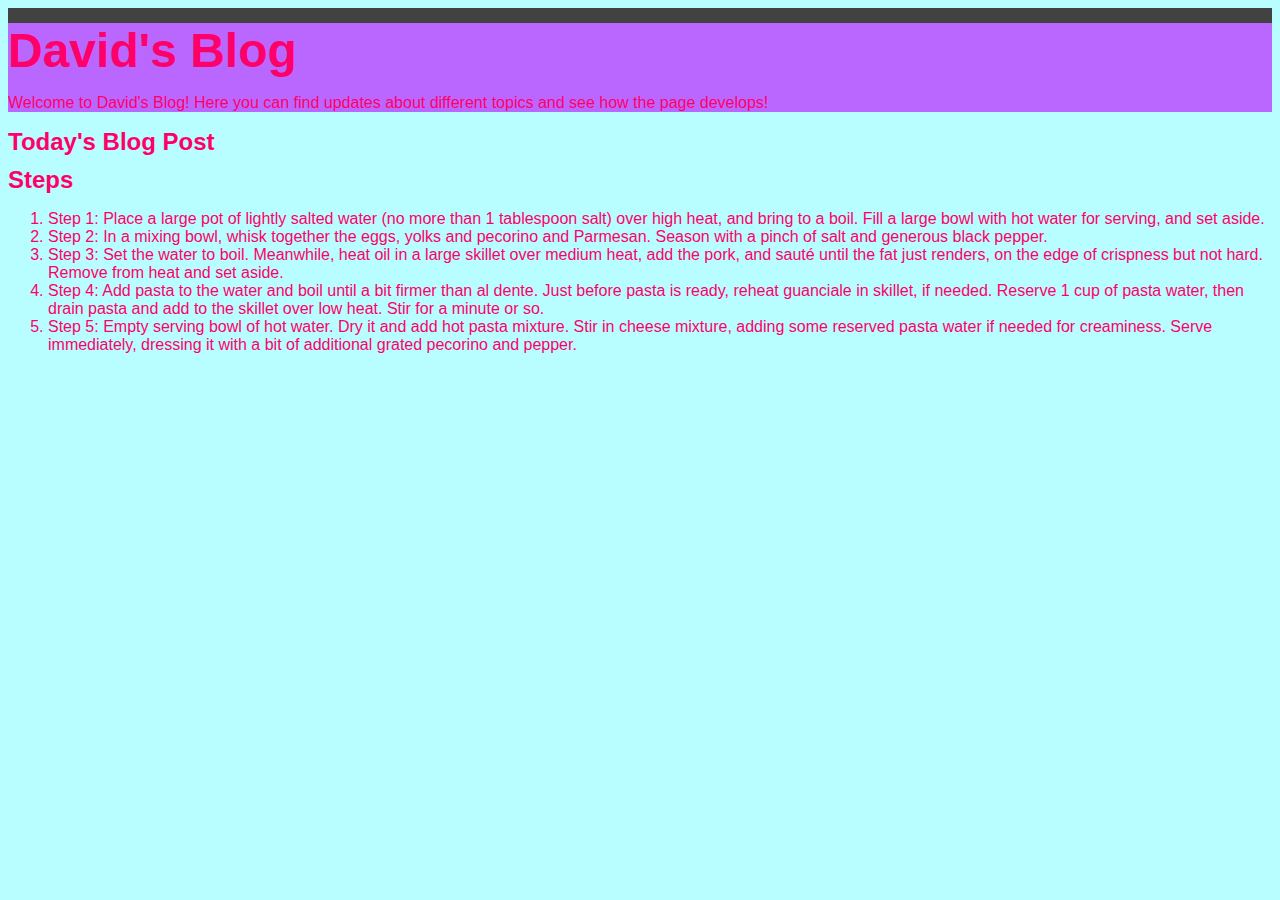
==== index.html @ a0a52c41 "updating" ====
<!DOCTYPE html>
<html lang="en">
<head>
    <meta charset="UTF-8">
    <meta name="viewport" content="width=device-width, initial-scale=1.0">
    <title>MI349_Blog</title>
    <link rel="stylesheet" href="screen.css">
</head>
<body>
    <article>
        <header>
            <h1>David's Blog</h1>
            <p>Welcome to David's Blog! Here you can find updates about different topics and see how the page develops!</p>
        </header>
        <div class="masthead">
        </div>
        <section>
            <h2>Today's Blog Post</h2>
        </section>
        <section>
            <h2>Steps</h2>
            <ol>
                <li>Step 1: Place a large pot of lightly salted water (no more than 1 tablespoon salt) over high heat, and bring to a boil. Fill a large bowl with hot water for serving, and set aside.</li>
                <li>Step 2: In a mixing bowl, whisk together the eggs, yolks and pecorino and Parmesan. Season with a pinch of salt and generous black pepper.</li>
                <li>Step 3: Set the water to boil. Meanwhile, heat oil in a large skillet over medium heat, add the pork, and sauté until the fat just renders, on the edge of crispness but not hard. Remove from heat and set aside.</li>
                <li>Step 4: Add pasta to the water and boil until a bit firmer than al dente. Just before pasta is ready, reheat guanciale in skillet, if needed. Reserve 1 cup of pasta water, then drain pasta and add to the skillet over low heat. Stir for a minute or so.</li>
                <li>Step 5: Empty serving bowl of hot water. Dry it and add hot pasta mixture. Stir in cheese mixture, adding some reserved pasta water if needed for creaminess. Serve immediately, dressing it with a bit of additional grated pecorino and pepper.</li>
            </ol>
        </section>
    </article>
</body>
</html>
---- screen.css ----
body {
    background: #b8fdff;
    font-family: Helvetica, sans-serif;
    border-top: 15px solid #424242;
    color: #ff006a;
}

header {
    background: #ba67ff
}

main {
    margin: 0 auto;
    width: 800px;
}

.masthead {
    background: no-repeat bottom / cover url('Images/graduation.png');
    border-radius: 20px;
}

.details {
    display: flex;
    gap: 25px;
}

.details section {
    flex-grow: 1;
    flex-basis: 0;
    background: #E9EAEC;
    border-radius: 20px;
    margin-top: 25px;
}

.details section p {
    margin: 20px;
}

.details section h2 {
    margin: 20px;
}

.details section.with-code {
    padding: 0;
}

div.code-html {
    padding: 25px;
    background: #424242;
    color: #fff;
    border-bottom-left-radius: 20px;
    border-bottom-right-radius: 20px;
}

img {
    width: 100%;
}

h1 {
    background-position: center;
    font-size: 3em;
    margin: auto;
}

h2 {
    margin: 0 0 10px 0;
}
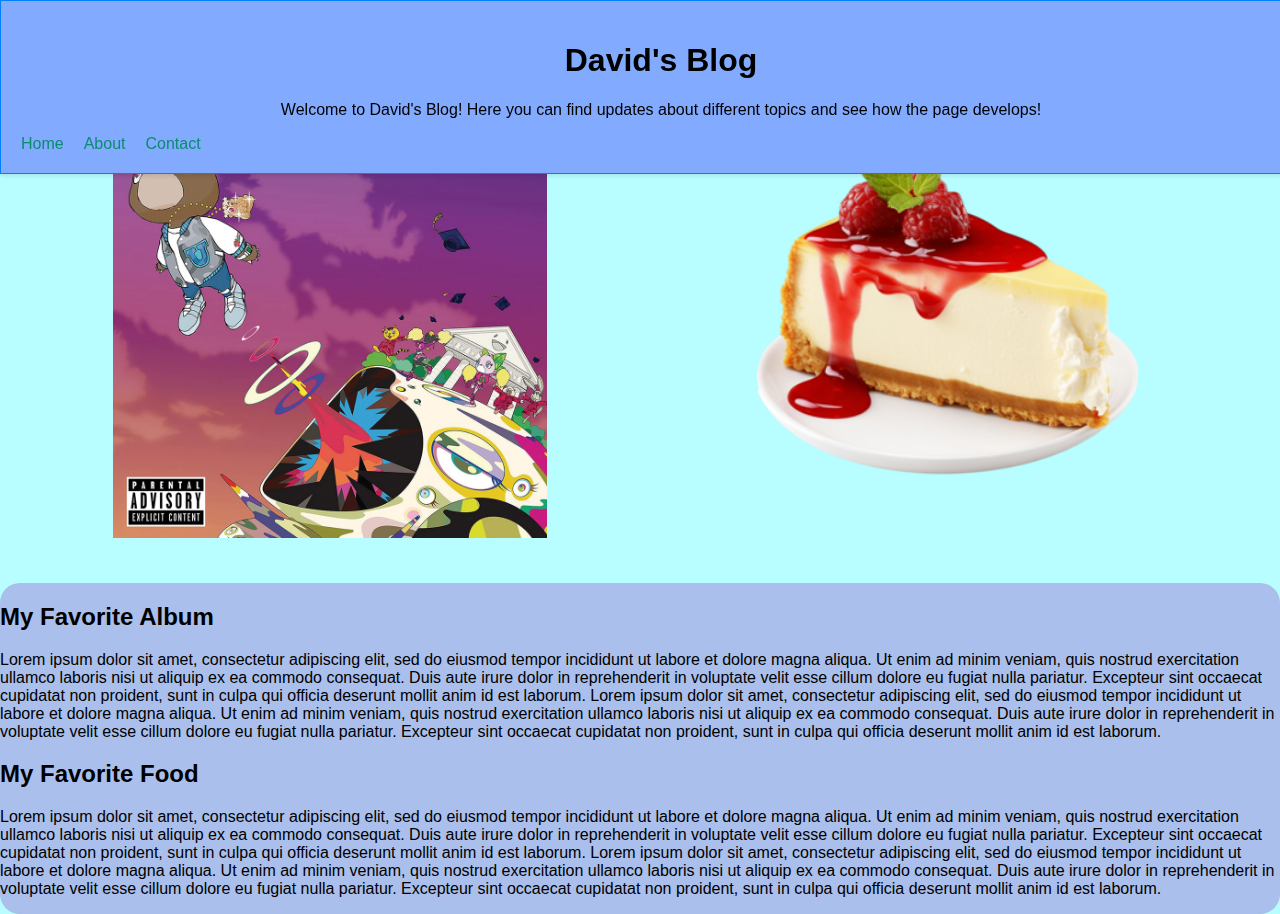
==== commit ff058fab: "updates on images and such" ====
--- a/index.html
+++ b/index.html
@@ -6,27 +6,83 @@
     <title>MI349_Blog</title>
     <link rel="stylesheet" href="screen.css">
 </head>
+
+<style> /* I have no clue why these changes dont work on the css file so im giving up and putting it right here */
+    body {
+        margin: 0;
+        font-family: Arial, sans-serif;
+    }
+    header {
+        background-color: #82aaff; 
+        border: 1px solid #0080ff; 
+        padding: 20px; 
+        box-shadow: 0 2px 4px rgba(0, 0, 0, 0.1); 
+        position: fixed; 
+        top: 0;
+        width: 100%; 
+        text-align: center;
+    }
+
+    .image-container {
+        display: flex; /* Use flexbox for layout */
+        justify-content: space-around; /* Space images evenly */
+        align-items: center; /* Center images vertically */
+        padding: 20px; /* Optional padding */
+    }
+
+    .image-container img {
+        width: 35%; /* Adjust as needed */
+        height: auto; /* Maintain aspect ratio */
+    }
+
+    nav ul {
+        list-style: none;
+        text-align: center; 
+        padding: 0;
+        margin: 0;
+        display: flex;
+    }
+    nav ul li {
+        margin-right: 20px; 
+    }
+    nav ul li a {
+        text-decoration: none; 
+        color: #0c8b70; 
+    }
+    nav ul li a:hover {
+        text-decoration: underline; 
+    }
+</style>
+
 <body>
     <article>
         <header>
             <h1>David's Blog</h1>
             <p>Welcome to David's Blog! Here you can find updates about different topics and see how the page develops!</p>
+            <nav>
+                <ul>
+                    <li><a href="index.html">Home</a></li>
+                    <li><a href="about.html">About</a></li>
+                    <li><a href="contact.html">Contact</a></li>
+                </ul>
+            </nav>
         </header>
-        <div class="masthead">
-        </div>
         <section>
             <h2>Today's Blog Post</h2>
         </section>
-        <section>
-            <h2>Steps</h2>
-            <ol>
-                <li>Step 1: Place a large pot of lightly salted water (no more than 1 tablespoon salt) over high heat, and bring to a boil. Fill a large bowl with hot water for serving, and set aside.</li>
-                <li>Step 2: In a mixing bowl, whisk together the eggs, yolks and pecorino and Parmesan. Season with a pinch of salt and generous black pepper.</li>
-                <li>Step 3: Set the water to boil. Meanwhile, heat oil in a large skillet over medium heat, add the pork, and sauté until the fat just renders, on the edge of crispness but not hard. Remove from heat and set aside.</li>
-                <li>Step 4: Add pasta to the water and boil until a bit firmer than al dente. Just before pasta is ready, reheat guanciale in skillet, if needed. Reserve 1 cup of pasta water, then drain pasta and add to the skillet over low heat. Stir for a minute or so.</li>
-                <li>Step 5: Empty serving bowl of hot water. Dry it and add hot pasta mixture. Stir in cheese mixture, adding some reserved pasta water if needed for creaminess. Serve immediately, dressing it with a bit of additional grated pecorino and pepper.</li>
-            </ol>
-        </section>
+        <div class="image-container">
+            <img src="images/graduation.png" alt="Picture of my favorite album cover">
+            <img src="images/cheesecake.png" alt="Picture of my favorite food">
+        </div>
+        <div class="details">
+            <section>
+                <h2>My Favorite Album</h2>
+                <p>Lorem ipsum dolor sit amet, consectetur adipiscing elit, sed do eiusmod tempor incididunt ut labore et dolore magna aliqua. Ut enim ad minim veniam, quis nostrud exercitation ullamco laboris nisi ut aliquip ex ea commodo consequat. Duis aute irure dolor in reprehenderit in voluptate velit esse cillum dolore eu fugiat nulla pariatur. Excepteur sint occaecat cupidatat non proident, sunt in culpa qui officia deserunt mollit anim id est laborum. Lorem ipsum dolor sit amet, consectetur adipiscing elit, sed do eiusmod tempor incididunt ut labore et dolore magna aliqua. Ut enim ad minim veniam, quis nostrud exercitation ullamco laboris nisi ut aliquip ex ea commodo consequat. Duis aute irure dolor in reprehenderit in voluptate velit esse cillum dolore eu fugiat nulla pariatur. Excepteur sint occaecat cupidatat non proident, sunt in culpa qui officia deserunt mollit anim id est laborum.</p>
+                <h2>My Favorite Food</h2>
+                <p>Lorem ipsum dolor sit amet, consectetur adipiscing elit, sed do eiusmod tempor incididunt ut labore et dolore magna aliqua. Ut enim ad minim veniam, quis nostrud exercitation ullamco laboris nisi ut aliquip ex ea commodo consequat. Duis aute irure dolor in reprehenderit in voluptate velit esse cillum dolore eu fugiat nulla pariatur. Excepteur sint occaecat cupidatat non proident, sunt in culpa qui officia deserunt mollit anim id est laborum. Lorem ipsum dolor sit amet, consectetur adipiscing elit, sed do eiusmod tempor incididunt ut labore et dolore magna aliqua. Ut enim ad minim veniam, quis nostrud exercitation ullamco laboris nisi ut aliquip ex ea commodo consequat. Duis aute irure dolor in reprehenderit in voluptate velit esse cillum dolore eu fugiat nulla pariatur. Excepteur sint occaecat cupidatat non proident, sunt in culpa qui officia deserunt mollit anim id est laborum.</p>
+                </section>
+            </section>
+            </div>
     </article>
 </body>
 </html>
--- a/screen.css
+++ b/screen.css
@@ -2,21 +2,20 @@
     background: #b8fdff;
     font-family: Helvetica, sans-serif;
     border-top: 15px solid #424242;
-    color: #ff006a;
+    color: #000000;
 }
 
 header {
-    background: #ba67ff
+    background-color: #ba67ff;
+    border: 1px solid #dee2e6;
+    padding: 20px;
+    position: fixed;
+    top: 0;
+    width: 100%;
 }
 
 main {
-    margin: 0 auto;
-    width: 800px;
-}
-
-.masthead {
-    background: no-repeat bottom / cover url('Images/graduation.png');
-    border-radius: 20px;
+    margin: 0;
 }
 
 .details {
@@ -27,42 +26,9 @@
 .details section {
     flex-grow: 1;
     flex-basis: 0;
-    background: #E9EAEC;
+    background: #aabfeb;
     border-radius: 20px;
     margin-top: 25px;
 }
 
-.details section p {
-    margin: 20px;
-}
 
-.details section h2 {
-    margin: 20px;
-}
-
-.details section.with-code {
-    padding: 0;
-}
-
-div.code-html {
-    padding: 25px;
-    background: #424242;
-    color: #fff;
-    border-bottom-left-radius: 20px;
-    border-bottom-right-radius: 20px;
-}
-
-img {
-    width: 100%;
-}
-
-h1 {
-    background-position: center;
-    font-size: 3em;
-    margin: auto;
-}
-
-h2 {
-    margin: 0 0 10px 0;
-}
-
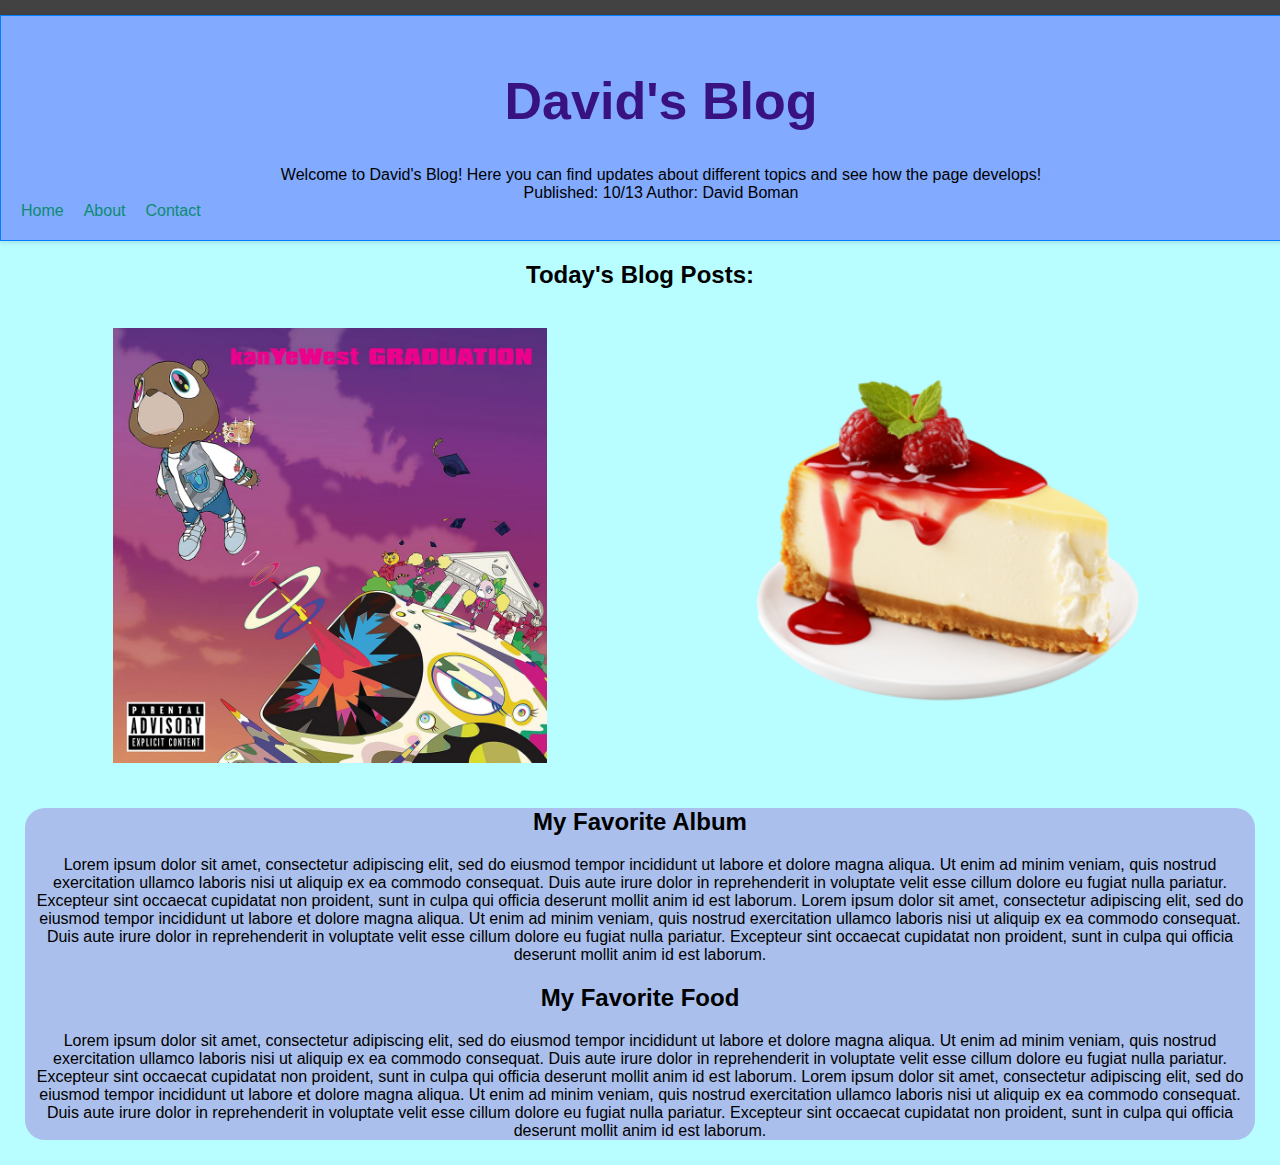
==== commit 92e167e0: "mostly done on index for now" ====
--- a/index.html
+++ b/index.html
@@ -4,22 +4,42 @@
     <meta charset="UTF-8">
     <meta name="viewport" content="width=device-width, initial-scale=1.0">
     <title>MI349_Blog</title>
-    <link rel="stylesheet" href="screen.css">
 </head>
 
 <style> /* I have no clue why these changes dont work on the css file so im giving up and putting it right here */
     body {
         margin: 0;
-        font-family: Arial, sans-serif;
+        background: #b8fdff;
+        font-family: Helvetica, sans-serif;
+        border-top: 15px solid #424242;
+        color: #000000;
     }
     header {
-        background-color: #82aaff; 
+        background-color: #82aaff;
+        font-family: Helvetica, sans-serif; 
         border: 1px solid #0080ff; 
         padding: 20px; 
         box-shadow: 0 2px 4px rgba(0, 0, 0, 0.1); 
-        position: fixed; 
         top: 0;
         width: 100%; 
+        text-align: center;
+    }
+
+    h1 {
+        font-family: Impact, Haettenschweiler, 'Arial Narrow Bold', sans-serif;
+        font-size: 52px;
+        color: rgb(56, 18, 128);
+    }
+
+    .details section {
+        flex-grow: 1;
+        flex-basis: 0;
+        background: #aabfeb;
+        border-radius: 20px;
+        margin-top: 25px;
+        margin-left: 25px;
+        margin-right: 25px;
+        margin-bottom: 25px;
         text-align: center;
     }
 
@@ -52,6 +72,14 @@
     nav ul li a:hover {
         text-decoration: underline; 
     }
+
+    h2 {
+        text-align: center;
+    }
+
+    p {
+        margin: 0 auto;
+    }
 </style>
 
 <body>
@@ -59,6 +87,7 @@
         <header>
             <h1>David's Blog</h1>
             <p>Welcome to David's Blog! Here you can find updates about different topics and see how the page develops!</p>
+            <p>Published: 10/13 Author: David Boman</p>
             <nav>
                 <ul>
                     <li><a href="index.html">Home</a></li>
@@ -68,7 +97,7 @@
             </nav>
         </header>
         <section>
-            <h2>Today's Blog Post</h2>
+            <h2>Today's Blog Posts:</h2>
         </section>
         <div class="image-container">
             <img src="images/graduation.png" alt="Picture of my favorite album cover">
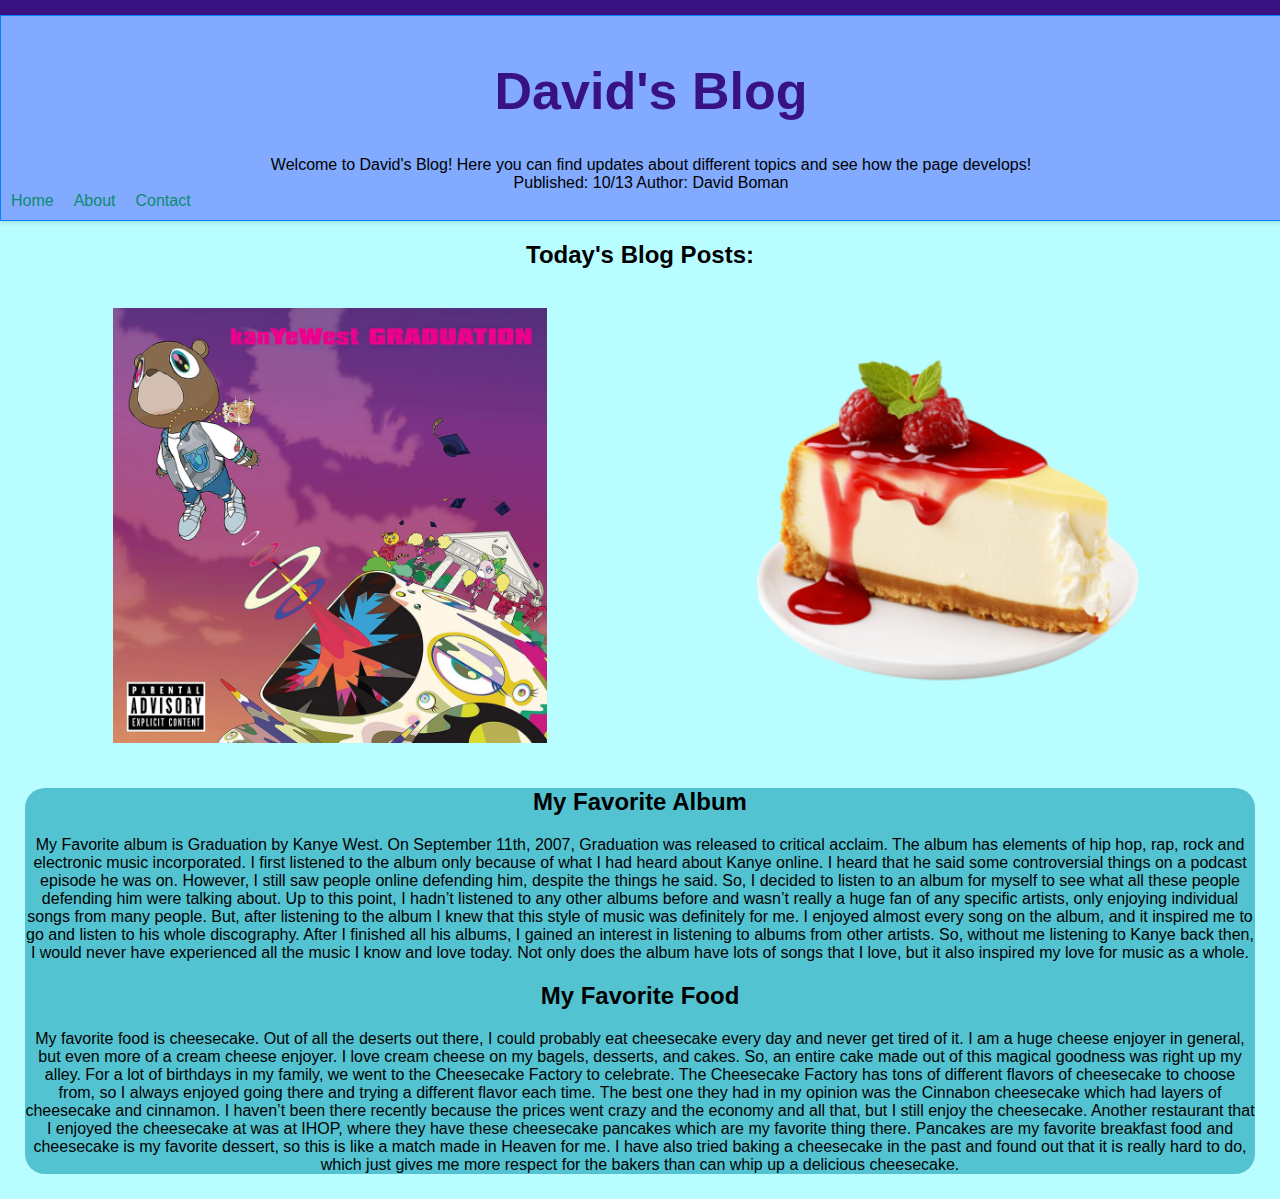
==== commit 3ba60629: "adding the actual word content" ====
--- a/index.html
+++ b/index.html
@@ -3,7 +3,7 @@
 <head>
     <meta charset="UTF-8">
     <meta name="viewport" content="width=device-width, initial-scale=1.0">
-    <title>MI349_Blog</title>
+    <title>Davids Blog</title>
 </head>
 
 <style> /* I have no clue why these changes dont work on the css file so im giving up and putting it right here */
@@ -11,14 +11,14 @@
         margin: 0;
         background: #b8fdff;
         font-family: Helvetica, sans-serif;
-        border-top: 15px solid #424242;
+        border-top: 15px solid rgb(56, 18, 128);
         color: #000000;
     }
     header {
         background-color: #82aaff;
         font-family: Helvetica, sans-serif; 
         border: 1px solid #0080ff; 
-        padding: 20px; 
+        padding: 10px; 
         box-shadow: 0 2px 4px rgba(0, 0, 0, 0.1); 
         top: 0;
         width: 100%; 
@@ -34,13 +34,14 @@
     .details section {
         flex-grow: 1;
         flex-basis: 0;
-        background: #aabfeb;
+        background: #54c3d1;
         border-radius: 20px;
         margin-top: 25px;
         margin-left: 25px;
         margin-right: 25px;
         margin-bottom: 25px;
         text-align: center;
+        gap: 25px;
     }
 
     .image-container {
@@ -106,9 +107,9 @@
         <div class="details">
             <section>
                 <h2>My Favorite Album</h2>
-                <p>Lorem ipsum dolor sit amet, consectetur adipiscing elit, sed do eiusmod tempor incididunt ut labore et dolore magna aliqua. Ut enim ad minim veniam, quis nostrud exercitation ullamco laboris nisi ut aliquip ex ea commodo consequat. Duis aute irure dolor in reprehenderit in voluptate velit esse cillum dolore eu fugiat nulla pariatur. Excepteur sint occaecat cupidatat non proident, sunt in culpa qui officia deserunt mollit anim id est laborum. Lorem ipsum dolor sit amet, consectetur adipiscing elit, sed do eiusmod tempor incididunt ut labore et dolore magna aliqua. Ut enim ad minim veniam, quis nostrud exercitation ullamco laboris nisi ut aliquip ex ea commodo consequat. Duis aute irure dolor in reprehenderit in voluptate velit esse cillum dolore eu fugiat nulla pariatur. Excepteur sint occaecat cupidatat non proident, sunt in culpa qui officia deserunt mollit anim id est laborum.</p>
+                <p>My Favorite album is Graduation by Kanye West. On September 11th, 2007, Graduation was released to critical acclaim. The album has elements of hip hop, rap, rock and electronic music incorporated. I first listened to the album only because of what I had heard about Kanye online. I heard that he said some controversial things on a podcast episode he was on. However, I still saw people online defending him, despite the things he said. So, I decided to listen to an album for myself to see what all these people defending him were talking about. Up to this point, I hadn’t listened to any other albums before and wasn’t really a huge fan of any specific artists, only enjoying individual songs from many people. But, after listening to the album I knew that this style of music was definitely for me. I enjoyed almost every song on the album, and it inspired me to go and listen to his whole discography. After I finished all his albums, I gained an interest in listening to albums from other artists. So, without me listening to Kanye back then, I would never have experienced all the music I know and love today. Not only does the album have lots of songs that I love, but it also inspired my love for music as a whole.</p>
                 <h2>My Favorite Food</h2>
-                <p>Lorem ipsum dolor sit amet, consectetur adipiscing elit, sed do eiusmod tempor incididunt ut labore et dolore magna aliqua. Ut enim ad minim veniam, quis nostrud exercitation ullamco laboris nisi ut aliquip ex ea commodo consequat. Duis aute irure dolor in reprehenderit in voluptate velit esse cillum dolore eu fugiat nulla pariatur. Excepteur sint occaecat cupidatat non proident, sunt in culpa qui officia deserunt mollit anim id est laborum. Lorem ipsum dolor sit amet, consectetur adipiscing elit, sed do eiusmod tempor incididunt ut labore et dolore magna aliqua. Ut enim ad minim veniam, quis nostrud exercitation ullamco laboris nisi ut aliquip ex ea commodo consequat. Duis aute irure dolor in reprehenderit in voluptate velit esse cillum dolore eu fugiat nulla pariatur. Excepteur sint occaecat cupidatat non proident, sunt in culpa qui officia deserunt mollit anim id est laborum.</p>
+                <p>My favorite food is cheesecake. Out of all the deserts out there, I could probably eat cheesecake every day and never get tired of it. I am a huge cheese enjoyer in general, but even more of a cream cheese enjoyer. I love cream cheese on my bagels, desserts, and cakes. So, an entire cake made out of this magical goodness was right up my alley. For a lot of birthdays in my family, we went to the Cheesecake Factory to celebrate. The Cheesecake Factory has tons of different flavors of cheesecake to choose from, so I always enjoyed going there and trying a different flavor each time. The best one they had in my opinion was the Cinnabon cheesecake which had layers of cheesecake and cinnamon. I haven’t been there recently because the prices went crazy and the economy and all that, but I still enjoy the cheesecake. Another restaurant that I enjoyed the cheesecake at was at IHOP, where they have these cheesecake pancakes which are my favorite thing there. Pancakes are my favorite breakfast food and cheesecake is my favorite dessert, so this is like a match made in Heaven for me. I have also tried baking a cheesecake in the past and found out that it is really hard to do, which just gives me more respect for the bakers than can whip up a delicious cheesecake. </p>
                 </section>
             </section>
             </div>
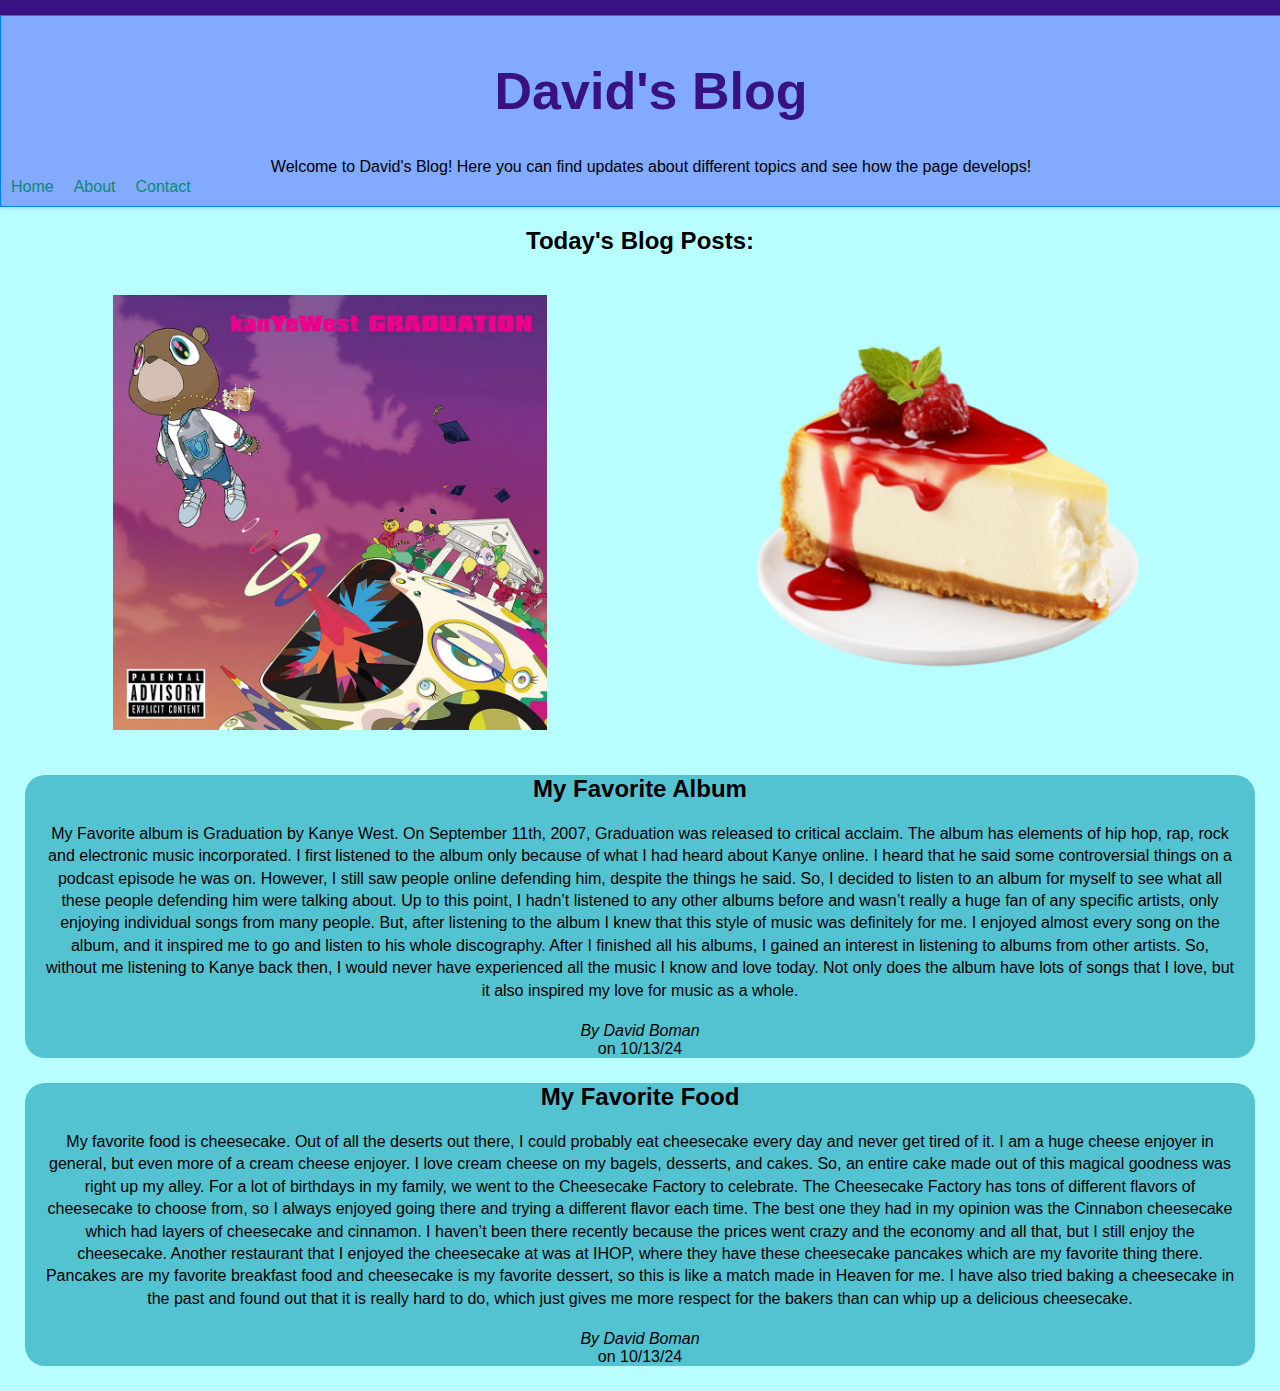
==== commit 1dc1d812: "doing validating" ====
--- a/index.html
+++ b/index.html
@@ -1,12 +1,7 @@
 <!DOCTYPE html>
 <html lang="en">
-<head>
-    <meta charset="UTF-8">
-    <meta name="viewport" content="width=device-width, initial-scale=1.0">
-    <title>Davids Blog</title>
-</head>
 
-<style> /* I have no clue why these changes dont work on the css file so im giving up and putting it right here */
+<style> /* I have no clue why these changes dont work on the css file so im giving up and putting it right here ALSO idk why it wont validate this one section it gives me a fatal error if i put this after the head tag, but also another error if i put it after too. the website works fine so i dont really care what the validator thinks :) (I already fixed the real errors it game me)*/
     body {
         margin: 0;
         background: #b8fdff;
@@ -43,17 +38,35 @@
         text-align: center;
         gap: 25px;
     }
+    .details2 section {
+        flex-grow: 1;
+        flex-basis: 0;
+        background: #54c3d1;
+        border-radius: 20px;
+        margin-top: 25px;
+        margin-left: 25px;
+        margin-right: 25px;
+        margin-bottom: 25px;
+        text-align: center;
+        gap: 25px;
+    }
+    .details p {
+        margin: 20px;
+    }
+    .details2 p {
+        margin: 20px;
+    }
 
     .image-container {
-        display: flex; /* Use flexbox for layout */
-        justify-content: space-around; /* Space images evenly */
-        align-items: center; /* Center images vertically */
-        padding: 20px; /* Optional padding */
+        display: flex; 
+        justify-content: space-around;
+        align-items: center;
+        padding: 20px; 
     }
 
     .image-container img {
-        width: 35%; /* Adjust as needed */
-        height: auto; /* Maintain aspect ratio */
+        width: 35%;
+        height: auto;
     }
 
     nav ul {
@@ -79,16 +92,22 @@
     }
 
     p {
-        margin: 0 auto;
+    margin: 0;
+    line-height: 1.4em;
     }
+
 </style>
+<head> 
+    <meta charset="UTF-8">
+    <meta name="viewport" content="width=device-width, initial-scale=1.0">
+    <title>Davids Blog</title>
+</head>
 
 <body>
     <article>
         <header>
             <h1>David's Blog</h1>
             <p>Welcome to David's Blog! Here you can find updates about different topics and see how the page develops!</p>
-            <p>Published: 10/13 Author: David Boman</p>
             <nav>
                 <ul>
                     <li><a href="index.html">Home</a></li>
@@ -108,11 +127,22 @@
             <section>
                 <h2>My Favorite Album</h2>
                 <p>My Favorite album is Graduation by Kanye West. On September 11th, 2007, Graduation was released to critical acclaim. The album has elements of hip hop, rap, rock and electronic music incorporated. I first listened to the album only because of what I had heard about Kanye online. I heard that he said some controversial things on a podcast episode he was on. However, I still saw people online defending him, despite the things he said. So, I decided to listen to an album for myself to see what all these people defending him were talking about. Up to this point, I hadn’t listened to any other albums before and wasn’t really a huge fan of any specific artists, only enjoying individual songs from many people. But, after listening to the album I knew that this style of music was definitely for me. I enjoyed almost every song on the album, and it inspired me to go and listen to his whole discography. After I finished all his albums, I gained an interest in listening to albums from other artists. So, without me listening to Kanye back then, I would never have experienced all the music I know and love today. Not only does the album have lots of songs that I love, but it also inspired my love for music as a whole.</p>
-                <h2>My Favorite Food</h2>
-                <p>My favorite food is cheesecake. Out of all the deserts out there, I could probably eat cheesecake every day and never get tired of it. I am a huge cheese enjoyer in general, but even more of a cream cheese enjoyer. I love cream cheese on my bagels, desserts, and cakes. So, an entire cake made out of this magical goodness was right up my alley. For a lot of birthdays in my family, we went to the Cheesecake Factory to celebrate. The Cheesecake Factory has tons of different flavors of cheesecake to choose from, so I always enjoyed going there and trying a different flavor each time. The best one they had in my opinion was the Cinnabon cheesecake which had layers of cheesecake and cinnamon. I haven’t been there recently because the prices went crazy and the economy and all that, but I still enjoy the cheesecake. Another restaurant that I enjoyed the cheesecake at was at IHOP, where they have these cheesecake pancakes which are my favorite thing there. Pancakes are my favorite breakfast food and cheesecake is my favorite dessert, so this is like a match made in Heaven for me. I have also tried baking a cheesecake in the past and found out that it is really hard to do, which just gives me more respect for the bakers than can whip up a delicious cheesecake. </p>
-                </section>
+                <div class="published">
+                    <address class="author">By David Boman</address> 
+                    <time datetime="2024-10-13" title="October 13th, 2024">on 10/13/24</time>
+                </div>
             </section>
-            </div>
+        </div>
+        <div class="details2">
+            <section>
+            <h2>My Favorite Food</h2>
+            <p>My favorite food is cheesecake. Out of all the deserts out there, I could probably eat cheesecake every day and never get tired of it. I am a huge cheese enjoyer in general, but even more of a cream cheese enjoyer. I love cream cheese on my bagels, desserts, and cakes. So, an entire cake made out of this magical goodness was right up my alley. For a lot of birthdays in my family, we went to the Cheesecake Factory to celebrate. The Cheesecake Factory has tons of different flavors of cheesecake to choose from, so I always enjoyed going there and trying a different flavor each time. The best one they had in my opinion was the Cinnabon cheesecake which had layers of cheesecake and cinnamon. I haven’t been there recently because the prices went crazy and the economy and all that, but I still enjoy the cheesecake. Another restaurant that I enjoyed the cheesecake at was at IHOP, where they have these cheesecake pancakes which are my favorite thing there. Pancakes are my favorite breakfast food and cheesecake is my favorite dessert, so this is like a match made in Heaven for me. I have also tried baking a cheesecake in the past and found out that it is really hard to do, which just gives me more respect for the bakers than can whip up a delicious cheesecake. </p>
+            <div class="published">
+                <address class="author">By David Boman</address> 
+                <time datetime="2024-10-13" title="October 13th, 2024">on 10/13/24</time>
+            </div> 
+            </section>       
+        </div>
     </article>
 </body>
 </html>
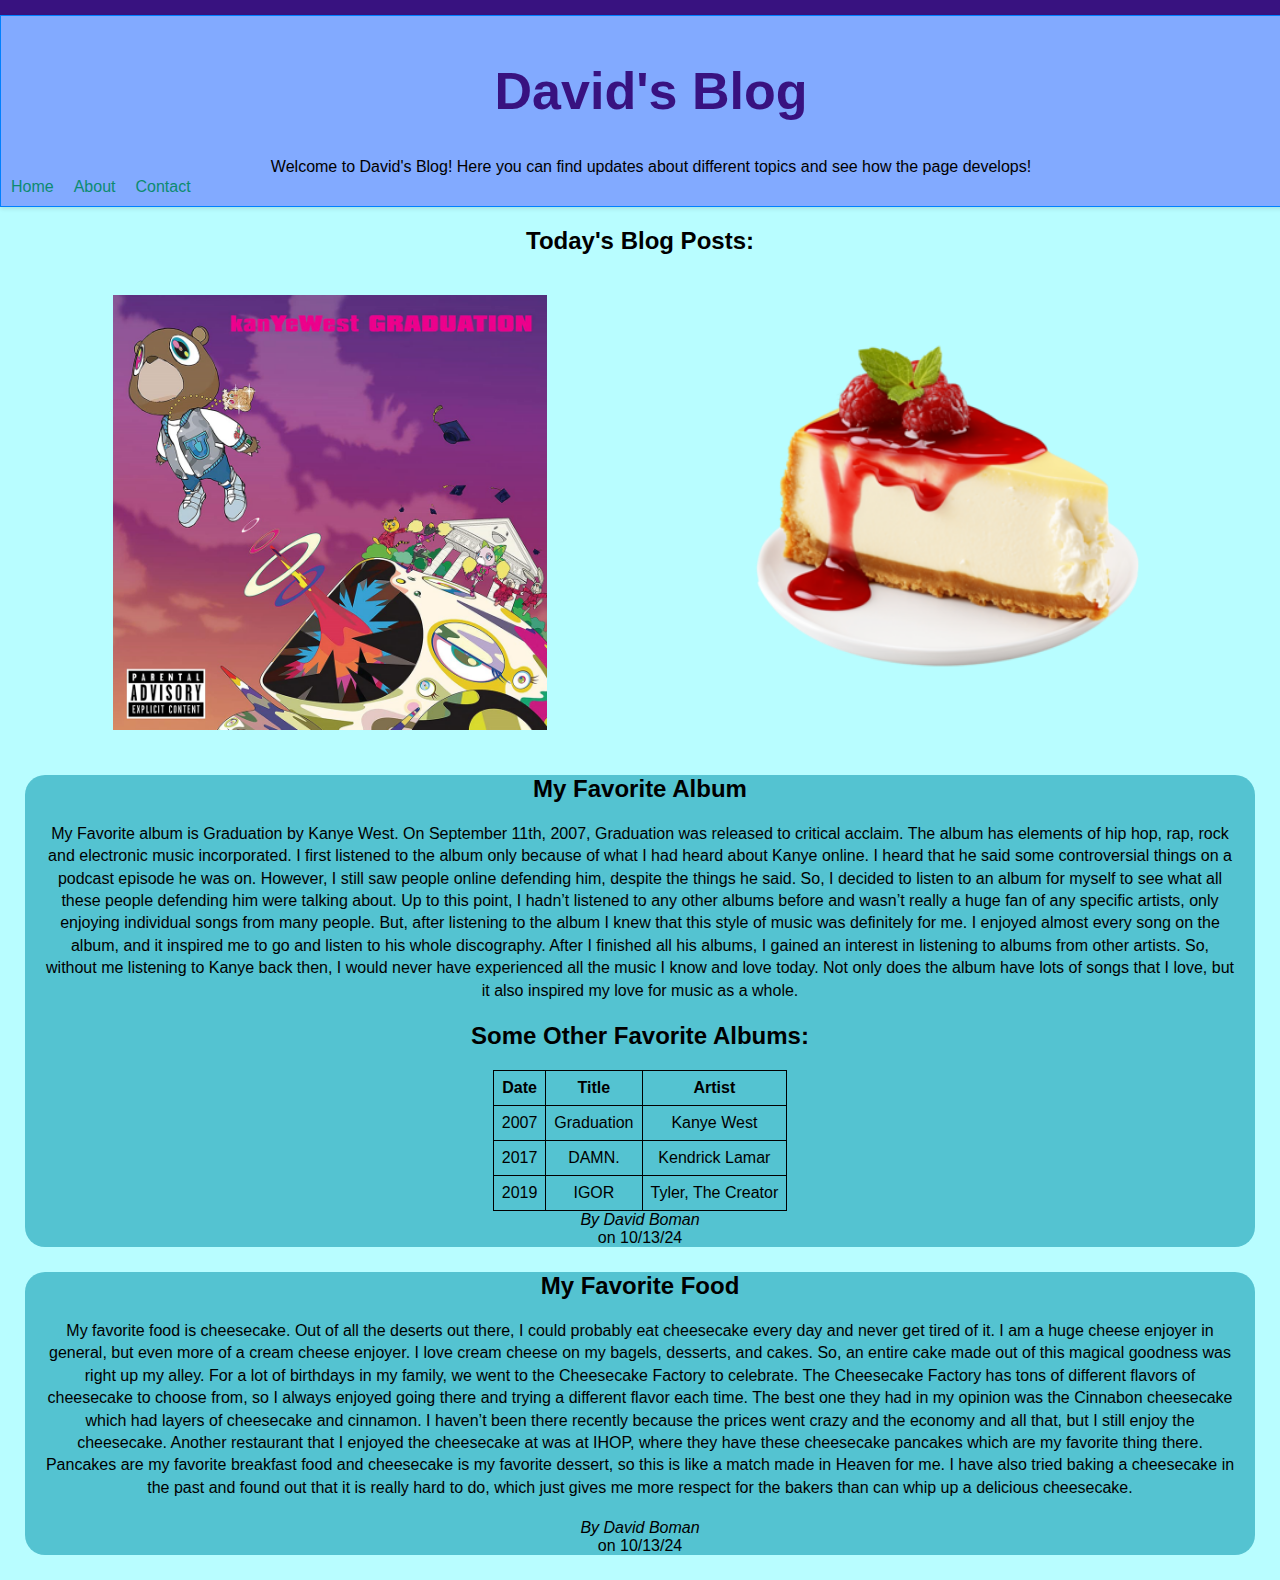
==== commit 9f846655: "finished adding a table to index" ====
--- a/index.html
+++ b/index.html
@@ -96,6 +96,19 @@
     line-height: 1.4em;
     }
 
+    table {
+        text-align: center;
+        align-items: center;
+        margin: auto;
+        border-collapse: collapse;
+    }
+
+    th, td {
+    border: 1px solid black; 
+    padding: 8px; 
+    text-align: center; 
+    }
+
 </style>
 <head> 
     <meta charset="UTF-8">
@@ -127,6 +140,29 @@
             <section>
                 <h2>My Favorite Album</h2>
                 <p>My Favorite album is Graduation by Kanye West. On September 11th, 2007, Graduation was released to critical acclaim. The album has elements of hip hop, rap, rock and electronic music incorporated. I first listened to the album only because of what I had heard about Kanye online. I heard that he said some controversial things on a podcast episode he was on. However, I still saw people online defending him, despite the things he said. So, I decided to listen to an album for myself to see what all these people defending him were talking about. Up to this point, I hadn’t listened to any other albums before and wasn’t really a huge fan of any specific artists, only enjoying individual songs from many people. But, after listening to the album I knew that this style of music was definitely for me. I enjoyed almost every song on the album, and it inspired me to go and listen to his whole discography. After I finished all his albums, I gained an interest in listening to albums from other artists. So, without me listening to Kanye back then, I would never have experienced all the music I know and love today. Not only does the album have lots of songs that I love, but it also inspired my love for music as a whole.</p>
+                <h2>Some Other Favorite Albums:</h2>
+                <table>
+                    <tr>
+                        <th>Date</th>
+                        <th>Title</th>
+                        <th>Artist</th>
+                    </tr>
+                    <tr>
+                        <td>2007</td>
+                        <td>Graduation</td>
+                        <td>Kanye West</td>
+                    </tr>
+                    <tr>
+                        <td>2017</td>
+                        <td>DAMN.</td>
+                        <td>Kendrick Lamar</td>
+                    </tr>
+                    <tr>
+                        <td>2019</td>
+                        <td>IGOR</td>
+                        <td>Tyler, The Creator</td>
+                    </tr>
+                </table>
                 <div class="published">
                     <address class="author">By David Boman</address> 
                     <time datetime="2024-10-13" title="October 13th, 2024">on 10/13/24</time>
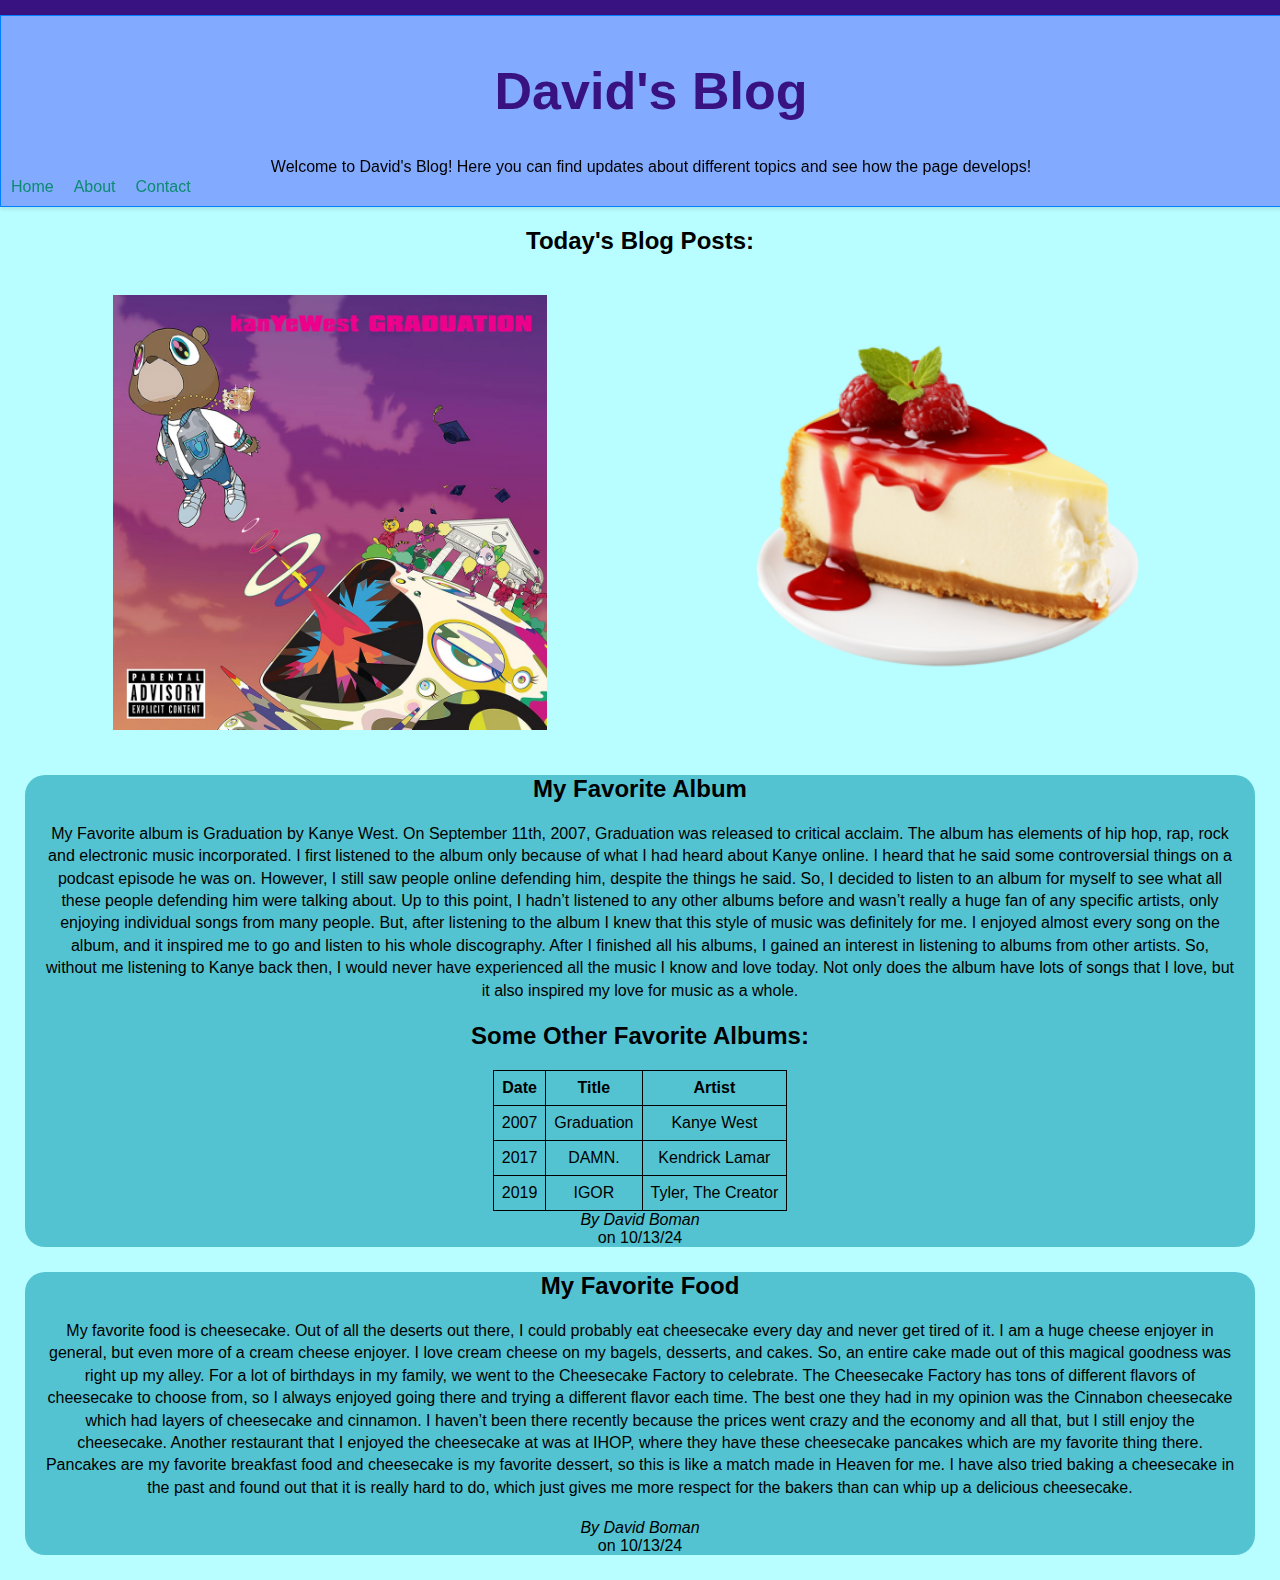
==== commit 428a8da3: "name corrections" ====
--- a/index.html
+++ b/index.html
@@ -1,119 +1,11 @@
 <!DOCTYPE html>
 <html lang="en">
 
-<style> /* I have no clue why these changes dont work on the css file so im giving up and putting it right here ALSO idk why it wont validate this one section it gives me a fatal error if i put this after the head tag, but also another error if i put it after too. the website works fine so i dont really care what the validator thinks :) (I already fixed the real errors it game me)*/
-    body {
-        margin: 0;
-        background: #b8fdff;
-        font-family: Helvetica, sans-serif;
-        border-top: 15px solid rgb(56, 18, 128);
-        color: #000000;
-    }
-    header {
-        background-color: #82aaff;
-        font-family: Helvetica, sans-serif; 
-        border: 1px solid #0080ff; 
-        padding: 10px; 
-        box-shadow: 0 2px 4px rgba(0, 0, 0, 0.1); 
-        top: 0;
-        width: 100%; 
-        text-align: center;
-    }
-
-    h1 {
-        font-family: Impact, Haettenschweiler, 'Arial Narrow Bold', sans-serif;
-        font-size: 52px;
-        color: rgb(56, 18, 128);
-    }
-
-    .details section {
-        flex-grow: 1;
-        flex-basis: 0;
-        background: #54c3d1;
-        border-radius: 20px;
-        margin-top: 25px;
-        margin-left: 25px;
-        margin-right: 25px;
-        margin-bottom: 25px;
-        text-align: center;
-        gap: 25px;
-    }
-    .details2 section {
-        flex-grow: 1;
-        flex-basis: 0;
-        background: #54c3d1;
-        border-radius: 20px;
-        margin-top: 25px;
-        margin-left: 25px;
-        margin-right: 25px;
-        margin-bottom: 25px;
-        text-align: center;
-        gap: 25px;
-    }
-    .details p {
-        margin: 20px;
-    }
-    .details2 p {
-        margin: 20px;
-    }
-
-    .image-container {
-        display: flex; 
-        justify-content: space-around;
-        align-items: center;
-        padding: 20px; 
-    }
-
-    .image-container img {
-        width: 35%;
-        height: auto;
-    }
-
-    nav ul {
-        list-style: none;
-        text-align: center; 
-        padding: 0;
-        margin: 0;
-        display: flex;
-    }
-    nav ul li {
-        margin-right: 20px; 
-    }
-    nav ul li a {
-        text-decoration: none; 
-        color: #0c8b70; 
-    }
-    nav ul li a:hover {
-        text-decoration: underline; 
-    }
-
-    h2 {
-        text-align: center;
-    }
-
-    p {
-    margin: 0;
-    line-height: 1.4em;
-    }
-
-    table {
-        text-align: center;
-        align-items: center;
-        margin: auto;
-        border-collapse: collapse;
-    }
-
-    th, td {
-    border: 1px solid black; 
-    padding: 8px; 
-    text-align: center; 
-    }
-
-</style>
 <head> 
     <meta charset="UTF-8">
     <meta name="viewport" content="width=device-width, initial-scale=1.0">
     <title>Davids Blog</title>
+    <link rel="stylesheet" href="style.css">
 </head>
 
 <body>
--- a/style.css
+++ b/style.css
@@ -0,0 +1,172 @@
+body {
+    margin: 0;
+    background: #b8fdff;
+    font-family: Helvetica, sans-serif;
+    border-top: 15px solid rgb(56, 18, 128);
+    color: #000000;
+}
+
+header {
+    position: sticky;
+    z-index: 1000;
+    background-color: #82aaff;
+    font-family: Helvetica, sans-serif; 
+    border: 1px solid #0080ff; 
+    padding: 10px; 
+    box-shadow: 0 2px 4px rgba(0, 0, 0, 0.1); 
+    top: 0;
+    width: 100%; 
+    text-align: center;
+}
+
+h1 {
+    font-family: Impact, Haettenschweiler, 'Arial Narrow Bold', sans-serif;
+    font-size: 52px;
+    color: rgb(56, 18, 128);
+}
+
+.details section {
+    flex-grow: 1;
+    flex-basis: 0;
+    background: #54c3d1;
+    border-radius: 20px;
+    margin-top: 25px;
+    margin-left: 25px;
+    margin-right: 25px;
+    margin-bottom: 25px;
+    text-align: center;
+    gap: 25px;
+}
+
+.details2 section {
+    flex-grow: 1;
+    flex-basis: 0;
+    background: #54c3d1;
+    border-radius: 20px;
+    margin-top: 25px;
+    margin-left: 25px;
+    margin-right: 25px;
+    margin-bottom: 25px;
+    text-align: center;
+    gap: 25px;
+}
+
+.details p {
+    margin: 20px;
+}
+
+.details2 p {
+    margin: 20px;
+}
+
+form {
+    display: flex;
+    flex-direction: column; 
+    width: 300px;
+    padding: 20px; 
+    border: 1px solid #ccc; 
+    border-radius: 5px;
+    box-shadow: 0 2px 10px rgba(0, 0, 0, 0.1); 
+}
+
+.image-container {
+    display: flex; 
+    justify-content: space-around;
+    align-items: center;
+    padding: 20px; 
+}
+
+.image-container img {
+    width: 35%;
+    height: auto;
+}
+
+nav ul {
+    list-style: none;
+    text-align: center; 
+    padding: 0;
+    margin: 0;
+    display: flex;
+}
+nav ul li {
+    margin-right: 20px; 
+}
+
+nav ul li a {
+    text-decoration: none; 
+    color: #0c8b70; 
+}
+
+nav ul li a:hover {
+    text-decoration: underline; 
+}
+
+h2 {
+    text-align: center;
+}
+
+p {
+margin: 0;
+line-height: 1.4em;
+}
+
+table {
+    text-align: center;
+    align-items: center;
+    margin: auto;
+    border-collapse: collapse;
+}
+
+th, td {
+border: 1px solid black; 
+padding: 8px; 
+text-align: center; 
+}
+
+
+.about_details {
+    display: flex;
+    gap: 25px;
+}
+
+.about_details section {
+    flex-grow: 1;
+    flex-basis: 0;
+    background: #54c3d1;
+    border-radius: 20px;
+    margin-top: 15px;
+}
+
+.about-image-container {
+    display: flex; 
+    justify-content: space-around; 
+
+    padding: 25px; 
+}
+
+.about-image-container img {
+    width: 30%; 
+    height: auto;
+}
+
+.about_details section p {
+    margin: 20px;
+}
+
+.about_details section h2 {
+    margin: 20px;
+}
+
+.about_details section.with-code {
+    padding: 0;
+}
+
+div.code-html {
+    padding: 5px;
+    background: #0050fc;
+    color: #fff;
+    border-bottom-left-radius: 20px;
+    border-bottom-right-radius: 20px;
+}
+
+
